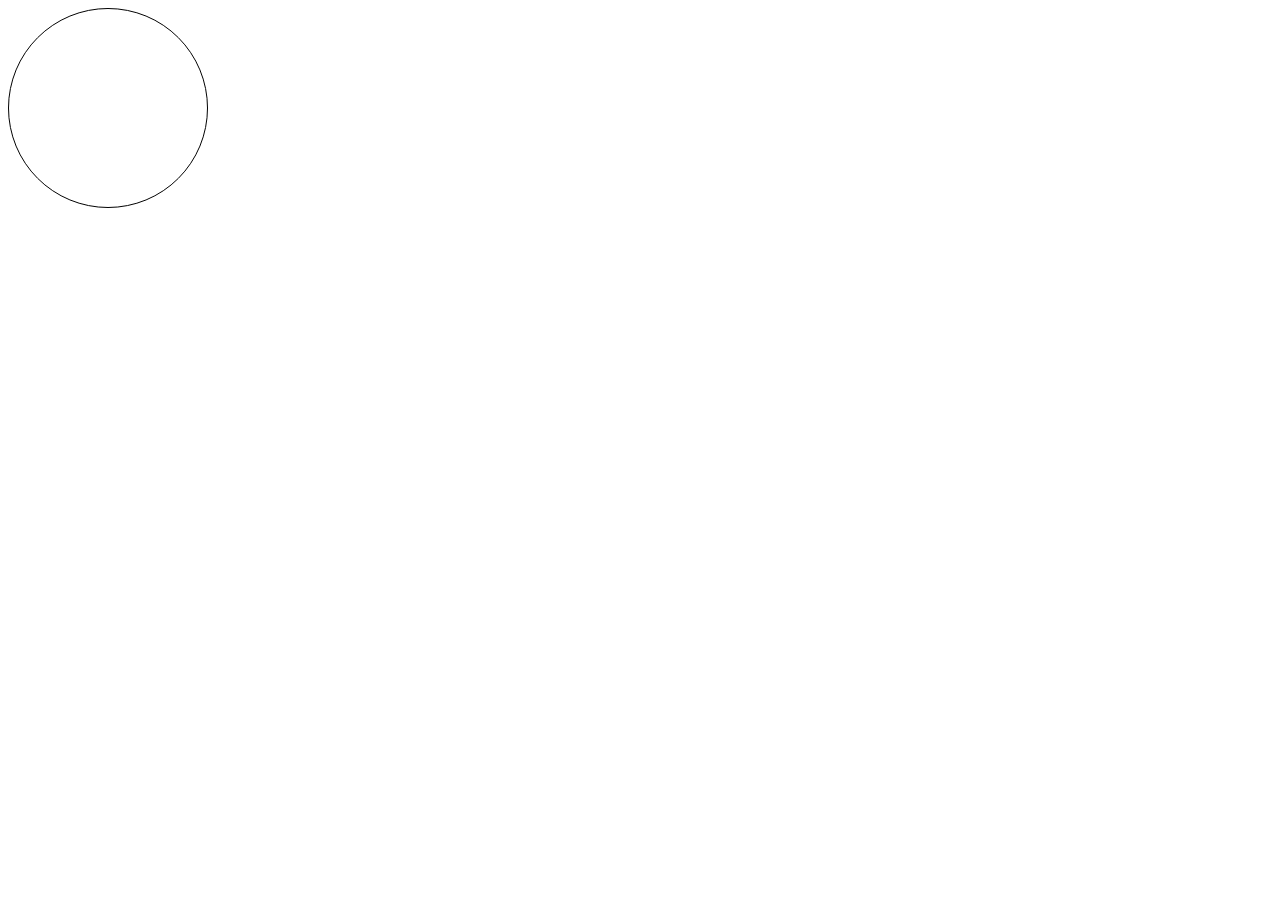
==== index.html @ 988ec016 "とりあえず丸作った" ====
<!DOCTYPE html>
<html lang="ja">
  <head>
    <meta charset="UTF-8" />
    <title>Magic Square</title>
    <link rel="stylesheet" href="css/style.css" />
  </head>
  <body>
    <div class="magic-square">
    </div>
  </body>
</html>
---- css/style.css ----
.magic-square {
    box-sizing: border-box;
    position: relative;
    max-width: 200px;
    max-height: 200px;
    height: 200px;
    width: 100%;
    border: 1px solid black;
    border-radius: 50%;
}
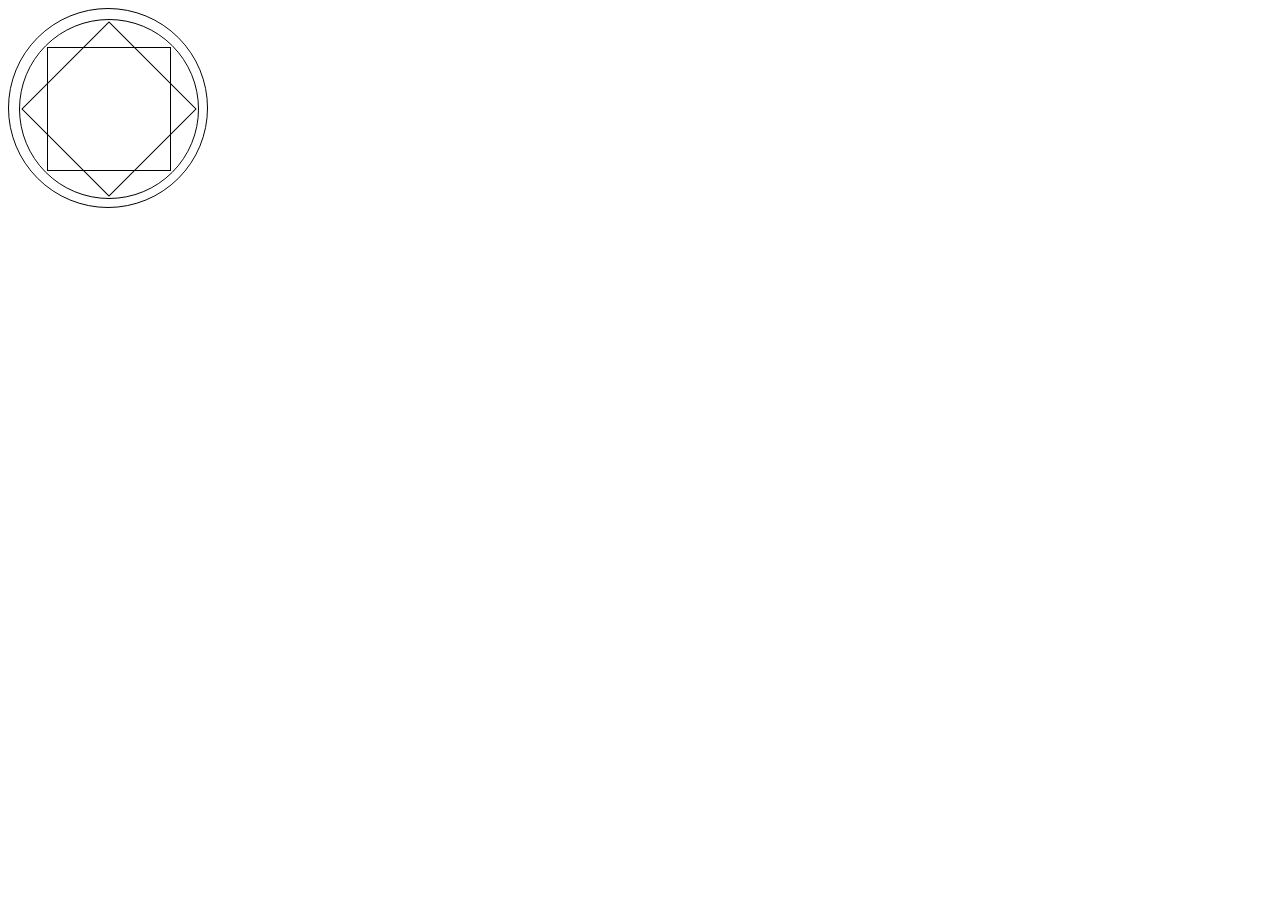
==== commit f4fb0230: "四角を二つ並べた" ====
--- a/index.html
+++ b/index.html
@@ -7,6 +7,10 @@
   </head>
   <body>
     <div class="magic-square">
+      <div class="magic-square-inner-maru">
+      </div>
+      <div class="magic-square-inner-shikaku-1"></div>
+      <div class="magic-square-inner-shikaku-2"></div>
     </div>
   </body>
 </html>
--- a/css/style.css
+++ b/css/style.css
@@ -7,4 +7,42 @@
     width: 100%;
     border: 1px solid black;
     border-radius: 50%;
+}
+
+.magic-square-inner-maru {
+    box-sizing: border-box;
+    position: absolute;
+    top: 5%;
+    left: 5%;
+    max-width: 180px;
+    max-height: 180px;
+    height: 180px;
+    width: 100%;
+    border: 1px solid black;
+    border-radius: 50%;
+}
+
+.magic-square-inner-shikaku-1 {
+    box-sizing: border-box;
+    position: absolute;
+    top: 19%;
+    left: 19%;
+    max-width: 124px;
+    max-height: 124px;
+    height: 124px;
+    width: 100%;
+    border: 1px solid black;
+}
+
+.magic-square-inner-shikaku-2 {
+    box-sizing: border-box;
+    position: absolute;
+    top: 19%;
+    left: 19%;
+    max-width: 124px;
+    max-height: 124px;
+    height: 124px;
+    width: 100%;
+    border: 1px solid black;
+    transform:rotate(45deg);
 }
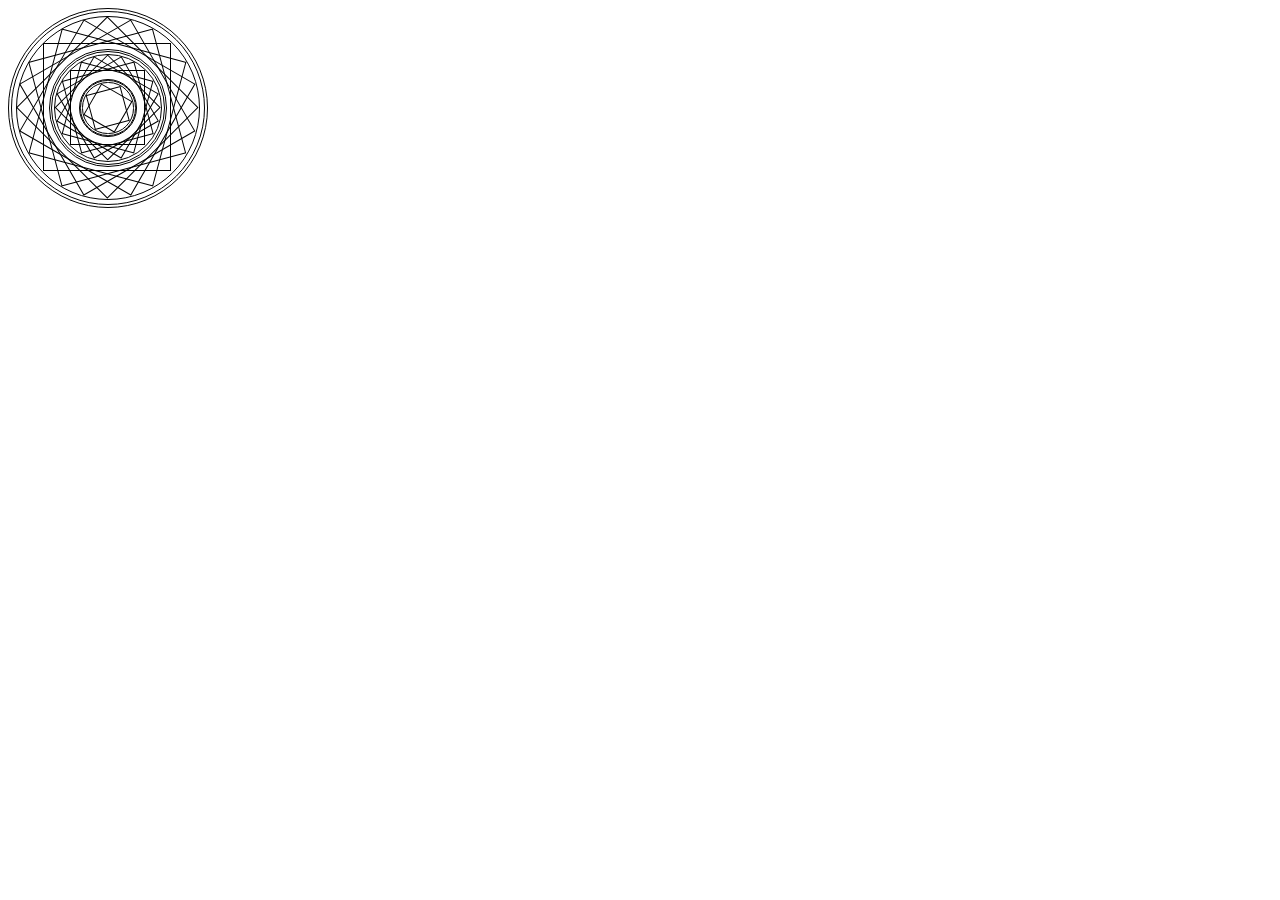
==== commit fb546326: "とりあえずやった" ====
--- a/index.html
+++ b/index.html
@@ -8,9 +8,33 @@
   <body>
     <div class="magic-square">
       <div class="magic-square-inner-maru">
+        <div class="magic-square-inner-shikaku-1"></div>
+        <div class="magic-square-inner-shikaku-2"></div>
+        <div class="magic-square-inner-shikaku-3"></div>
+        <div class="magic-square-inner-shikaku-4"></div>
+        <div class="magic-square-inner-shikaku-5"></div>
+        <div class="magic-square-inner-shikaku-6"></div>
       </div>
-      <div class="magic-square-inner-shikaku-1"></div>
-      <div class="magic-square-inner-shikaku-2"></div>
+      <div class="magic-square magic-square-part-2">
+        <div class="magic-square-inner-maru">
+          <div class="magic-square-inner-shikaku-1"></div>
+          <div class="magic-square-inner-shikaku-2"></div>
+          <div class="magic-square-inner-shikaku-3"></div>
+          <div class="magic-square-inner-shikaku-4"></div>
+          <div class="magic-square-inner-shikaku-5"></div>
+          <div class="magic-square-inner-shikaku-6"></div>
+        </div>
+        <div class="magic-square magic-square-part-3">
+          <div class="magic-square-inner-maru">
+            <!-- <div class="magic-square-inner-shikaku-1"></div> -->
+            <!-- <div class="magic-square-inner-shikaku-2"></div> -->
+            <!-- <div class="magic-square-inner-shikaku-3"></div> -->
+            <div class="magic-square-inner-shikaku-4"></div>
+            <!-- <div class="magic-square-inner-shikaku-5"></div> -->
+            <div class="magic-square-inner-shikaku-6"></div>
+          </div>
+      </div>
+  
     </div>
   </body>
 </html>
--- a/css/style.css
+++ b/css/style.css
@@ -11,38 +11,104 @@
 
 .magic-square-inner-maru {
     box-sizing: border-box;
+    top: 1%;
+    left: 1%;
     position: absolute;
-    top: 5%;
-    left: 5%;
-    max-width: 180px;
-    max-height: 180px;
-    height: 180px;
-    width: 100%;
+    width: 98%;
+    height: 98%;
     border: 1px solid black;
     border-radius: 50%;
+}
+
+.magic-square-inner-maru::after {
+    box-sizing: border-box;
+    top: 2%;
+    left: 2%;
+    position: absolute;
+    width: 96%;
+    height: 96%;
+    border: 1px solid black;
+    border-radius: 50%;
+    content: '';
 }
 
 .magic-square-inner-shikaku-1 {
     box-sizing: border-box;
     position: absolute;
-    top: 19%;
-    left: 19%;
-    max-width: 124px;
-    max-height: 124px;
-    height: 124px;
-    width: 100%;
+    top: 16%;
+    left: 16%;
+    height: 67%;
+    width: 67%;
     border: 1px solid black;
 }
 
 .magic-square-inner-shikaku-2 {
     box-sizing: border-box;
     position: absolute;
-    top: 19%;
-    left: 19%;
-    max-width: 124px;
-    max-height: 124px;
-    height: 124px;
-    width: 100%;
+    top: 16%;
+    left: 16%;
+    height: 67%;
+    width: 67%;
     border: 1px solid black;
     transform:rotate(45deg);
+}
+
+.magic-square-inner-shikaku-3 {
+    box-sizing: border-box;
+    position: absolute;
+    top: 16%;
+    left: 16%;
+    height: 67%;
+    width: 67%;
+    border: 1px solid black;
+    transform:rotate(15deg);
+}
+
+.magic-square-inner-shikaku-4 {
+    box-sizing: border-box;
+    position: absolute;
+    top: 16%;
+    left: 16%;
+    height: 67%;
+    width: 67%;
+    border: 1px solid black;
+    transform:rotate(30deg);
+}
+
+.magic-square-inner-shikaku-5 {
+    box-sizing: border-box;
+    position: absolute;
+    top: 16%;
+    left: 16%;
+    height: 67%;
+    width: 67%;
+    border: 1px solid black;
+    transform:rotate(60deg);
+}
+
+.magic-square-inner-shikaku-6 {
+    box-sizing: border-box;
+    position: absolute;
+    top: 16%;
+    left: 16%;
+    height: 67%;
+    width: 67%;
+    border: 1px solid black;
+    transform:rotate(75deg);
+}
+
+.magic-square-part-2 {
+    width: 60%;
+    height: 60%;
+    position: absolute;
+    top: 20%;
+    left: 20%;
+}
+
+.magic-square-part-3 {
+    width: 50%;
+    height: 50%;
+    position: absolute;
+    top: 25%;
+    left: 25%;
 }
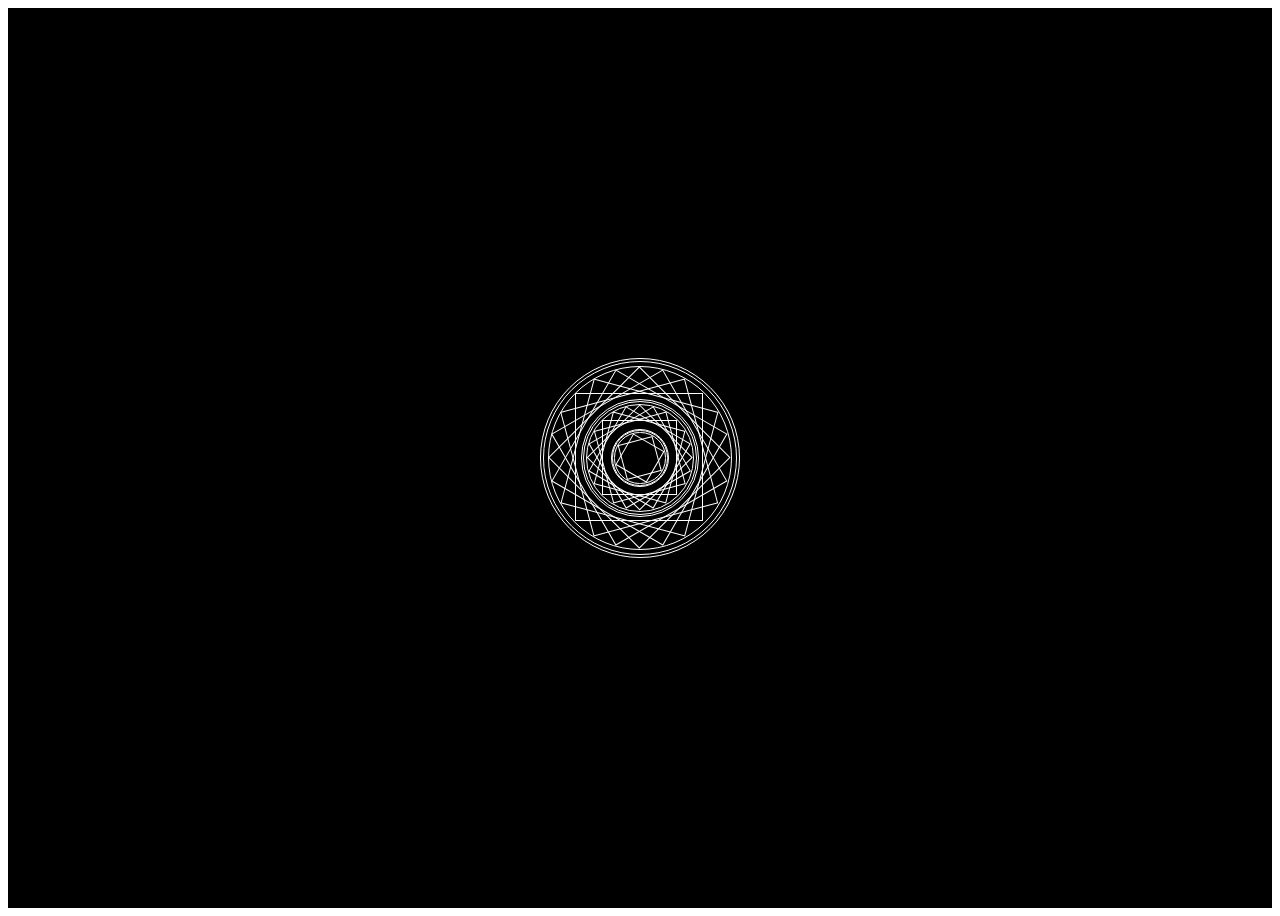
==== commit 59f05bdb: "後ろを黒にした" ====
--- a/index.html
+++ b/index.html
@@ -6,16 +6,8 @@
     <link rel="stylesheet" href="css/style.css" />
   </head>
   <body>
-    <div class="magic-square">
-      <div class="magic-square-inner-maru">
-        <div class="magic-square-inner-shikaku-1"></div>
-        <div class="magic-square-inner-shikaku-2"></div>
-        <div class="magic-square-inner-shikaku-3"></div>
-        <div class="magic-square-inner-shikaku-4"></div>
-        <div class="magic-square-inner-shikaku-5"></div>
-        <div class="magic-square-inner-shikaku-6"></div>
-      </div>
-      <div class="magic-square magic-square-part-2">
+    <div class="container">
+      <div class="magic-square">
         <div class="magic-square-inner-maru">
           <div class="magic-square-inner-shikaku-1"></div>
           <div class="magic-square-inner-shikaku-2"></div>
@@ -24,17 +16,27 @@
           <div class="magic-square-inner-shikaku-5"></div>
           <div class="magic-square-inner-shikaku-6"></div>
         </div>
-        <div class="magic-square magic-square-part-3">
+        <div class="magic-square magic-square-part-2">
           <div class="magic-square-inner-maru">
-            <!-- <div class="magic-square-inner-shikaku-1"></div> -->
-            <!-- <div class="magic-square-inner-shikaku-2"></div> -->
-            <!-- <div class="magic-square-inner-shikaku-3"></div> -->
+            <div class="magic-square-inner-shikaku-1"></div>
+            <div class="magic-square-inner-shikaku-2"></div>
+            <div class="magic-square-inner-shikaku-3"></div>
             <div class="magic-square-inner-shikaku-4"></div>
-            <!-- <div class="magic-square-inner-shikaku-5"></div> -->
+            <div class="magic-square-inner-shikaku-5"></div>
             <div class="magic-square-inner-shikaku-6"></div>
           </div>
+          <div class="magic-square magic-square-part-3">
+            <div class="magic-square-inner-maru">
+              <!-- <div class="magic-square-inner-shikaku-1"></div> -->
+              <!-- <div class="magic-square-inner-shikaku-2"></div> -->
+              <!-- <div class="magic-square-inner-shikaku-3"></div> -->
+              <div class="magic-square-inner-shikaku-4"></div>
+              <!-- <div class="magic-square-inner-shikaku-5"></div> -->
+              <div class="magic-square-inner-shikaku-6"></div>
+            </div>
+        </div>
+    
       </div>
-  
     </div>
   </body>
 </html>
--- a/css/style.css
+++ b/css/style.css
@@ -1,3 +1,11 @@
+.container {
+    display: flex;
+    height: 100vh;
+    justify-content: center;
+    align-items: center;
+    background-color: black;
+}
+
 .magic-square {
     box-sizing: border-box;
     position: relative;
@@ -5,8 +13,18 @@
     max-height: 200px;
     height: 200px;
     width: 100%;
-    border: 1px solid black;
+    border: 1px solid white;
     border-radius: 50%;
+    animation: magicSquare 10s linear infinite
+}
+
+@keyframes magicSquare {
+    0% {
+        transform: rotate(0deg)
+    }
+    100% {
+        transform: rotate(360deg)
+    }
 }
 
 .magic-square-inner-maru {
@@ -16,7 +34,7 @@
     position: absolute;
     width: 98%;
     height: 98%;
-    border: 1px solid black;
+    border: 1px solid white;
     border-radius: 50%;
 }
 
@@ -27,7 +45,7 @@
     position: absolute;
     width: 96%;
     height: 96%;
-    border: 1px solid black;
+    border: 1px solid white;
     border-radius: 50%;
     content: '';
 }
@@ -39,7 +57,7 @@
     left: 16%;
     height: 67%;
     width: 67%;
-    border: 1px solid black;
+    border: 1px solid white;
 }
 
 .magic-square-inner-shikaku-2 {
@@ -49,7 +67,7 @@
     left: 16%;
     height: 67%;
     width: 67%;
-    border: 1px solid black;
+    border: 1px solid white;
     transform:rotate(45deg);
 }
 
@@ -60,7 +78,7 @@
     left: 16%;
     height: 67%;
     width: 67%;
-    border: 1px solid black;
+    border: 1px solid white;
     transform:rotate(15deg);
 }
 
@@ -71,7 +89,7 @@
     left: 16%;
     height: 67%;
     width: 67%;
-    border: 1px solid black;
+    border: 1px solid white;
     transform:rotate(30deg);
 }
 
@@ -82,7 +100,7 @@
     left: 16%;
     height: 67%;
     width: 67%;
-    border: 1px solid black;
+    border: 1px solid white;
     transform:rotate(60deg);
 }
 
@@ -93,7 +111,7 @@
     left: 16%;
     height: 67%;
     width: 67%;
-    border: 1px solid black;
+    border: 1px solid white;
     transform:rotate(75deg);
 }
 
@@ -111,4 +129,5 @@
     position: absolute;
     top: 25%;
     left: 25%;
-}+}
+
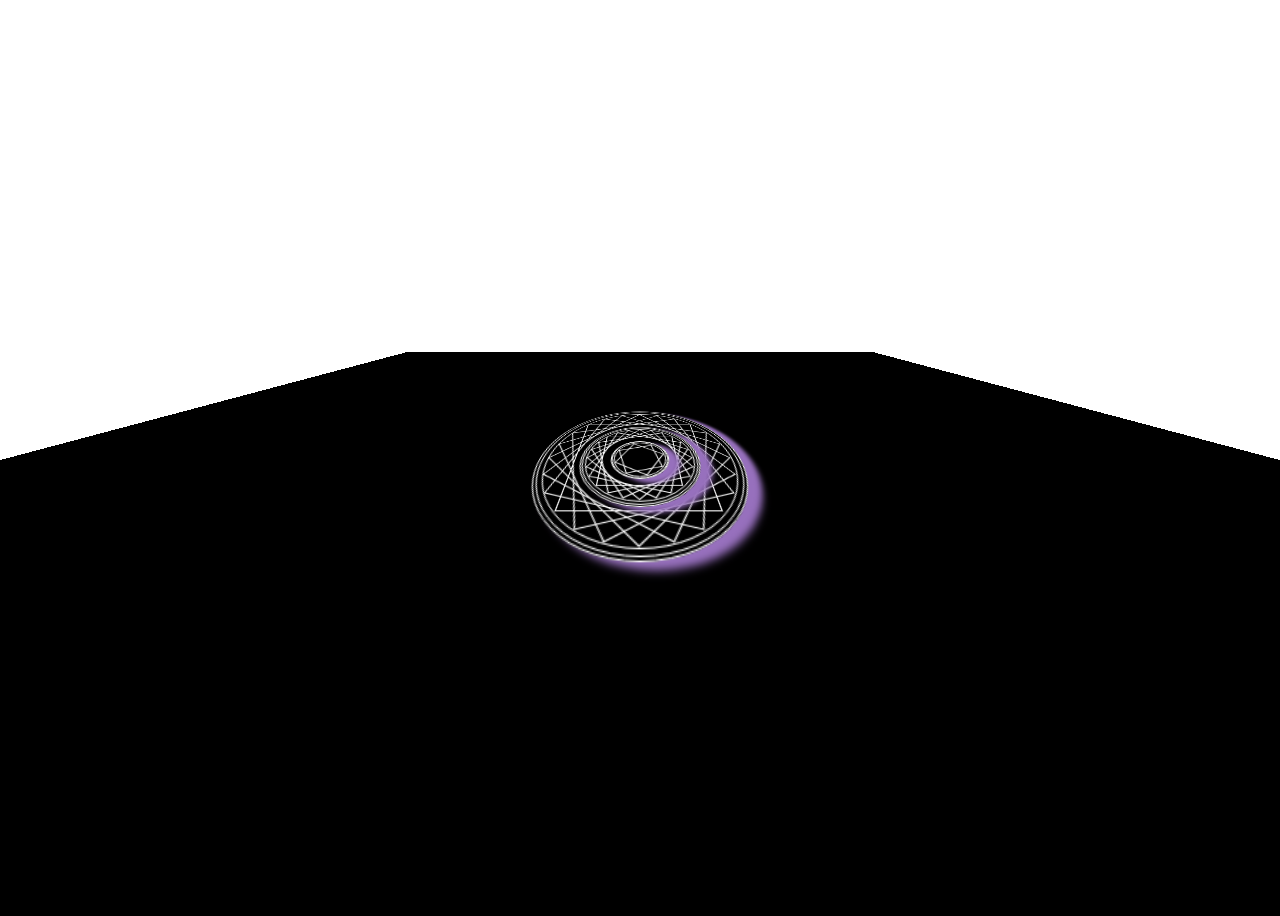
==== commit f4b35935: "立体感出した" ====
--- a/index.html
+++ b/index.html
@@ -35,8 +35,8 @@
               <div class="magic-square-inner-shikaku-6"></div>
             </div>
         </div>
-    
       </div>
     </div>
+
   </body>
 </html>
--- a/css/style.css
+++ b/css/style.css
@@ -1,9 +1,14 @@
+body {
+    /* background-color: black; */
+}
 .container {
     display: flex;
     height: 100vh;
+    width: 100%;
     justify-content: center;
     align-items: center;
     background-color: black;
+    transform: perspective(200px) rotateX(50deg);
 }
 
 .magic-square {
@@ -15,7 +20,8 @@
     width: 100%;
     border: 1px solid white;
     border-radius: 50%;
-    animation: magicSquare 10s linear infinite
+    animation: magicSquare 10s linear infinite;
+    box-shadow: 10px 5px 5px rgb(151, 112, 189);
 }
 
 @keyframes magicSquare {
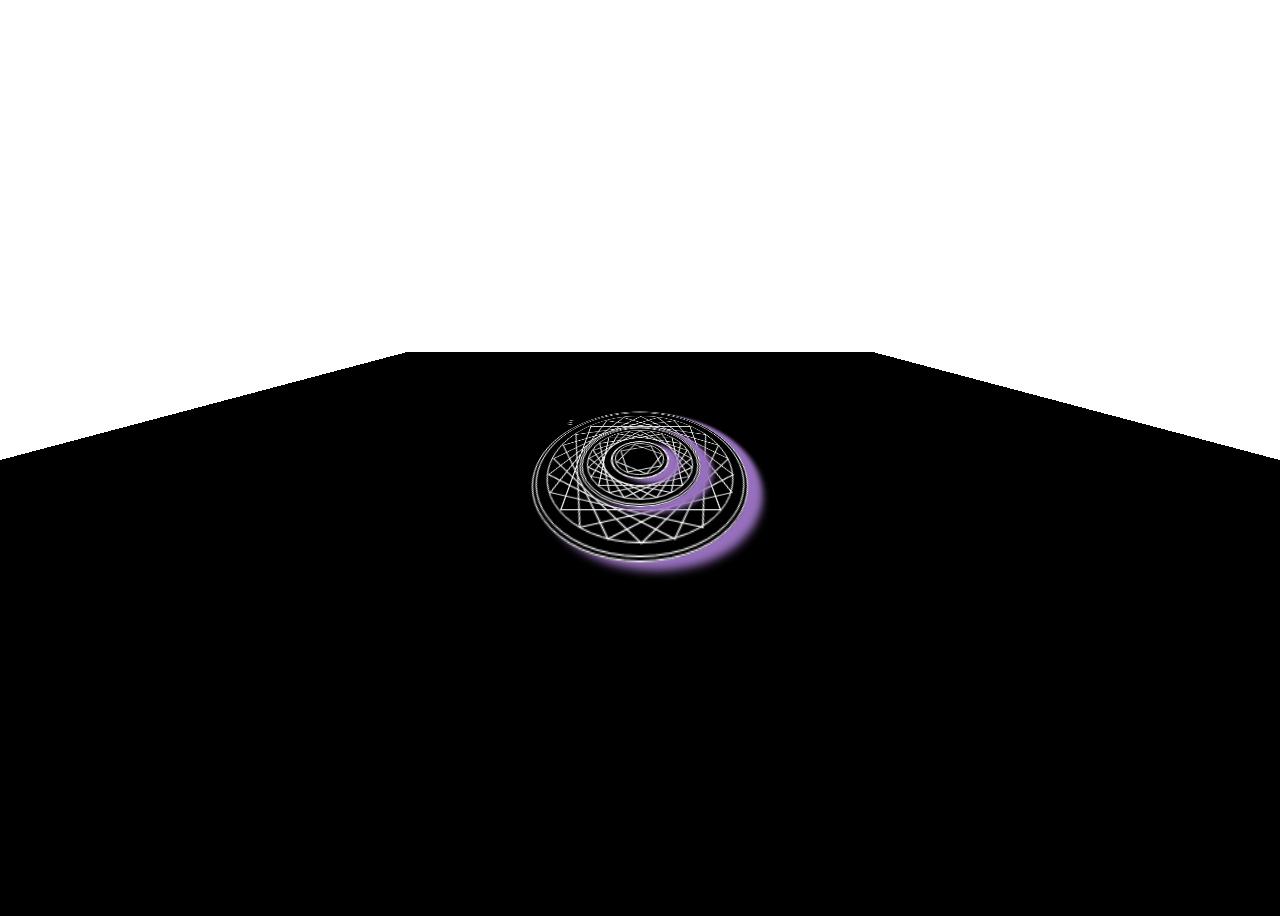
==== commit cc47997f: "幅調整した" ====
--- a/index.html
+++ b/index.html
@@ -9,6 +9,7 @@
     <div class="container">
       <div class="magic-square">
         <div class="magic-square-inner-maru">
+          <p>ミ</p>
           <div class="magic-square-inner-shikaku-1"></div>
           <div class="magic-square-inner-shikaku-2"></div>
           <div class="magic-square-inner-shikaku-3"></div>
--- a/css/style.css
+++ b/css/style.css
@@ -8,6 +8,7 @@
     justify-content: center;
     align-items: center;
     background-color: black;
+    color: white;
     transform: perspective(200px) rotateX(50deg);
 }
 
@@ -23,6 +24,11 @@
     animation: magicSquare 10s linear infinite;
     box-shadow: 10px 5px 5px rgb(151, 112, 189);
 }
+
+.magic-square:hover {
+    box-shadow: 0 0 30px 10px palevioletred
+}
+
 
 @keyframes magicSquare {
     0% {
@@ -46,11 +52,11 @@
 
 .magic-square-inner-maru::after {
     box-sizing: border-box;
-    top: 2%;
-    left: 2%;
+    top: 4%;
+    left: 4%;
     position: absolute;
-    width: 96%;
-    height: 96%;
+    width: 92%;
+    height: 92%;
     border: 1px solid white;
     border-radius: 50%;
     content: '';
@@ -59,20 +65,20 @@
 .magic-square-inner-shikaku-1 {
     box-sizing: border-box;
     position: absolute;
-    top: 16%;
-    left: 16%;
-    height: 67%;
-    width: 67%;
+    top: 18%;
+    left: 18%;
+    height: 64.5%;
+    width: 64.5%;
     border: 1px solid white;
 }
 
 .magic-square-inner-shikaku-2 {
     box-sizing: border-box;
     position: absolute;
-    top: 16%;
-    left: 16%;
-    height: 67%;
-    width: 67%;
+    top: 18%;
+    left: 18%;
+    height: 64.5%;
+    width: 64.5%;
     border: 1px solid white;
     transform:rotate(45deg);
 }
@@ -80,10 +86,10 @@
 .magic-square-inner-shikaku-3 {
     box-sizing: border-box;
     position: absolute;
-    top: 16%;
-    left: 16%;
-    height: 67%;
-    width: 67%;
+    top: 18%;
+    left: 18%;
+    height: 64.5%;
+    width: 64.5%;
     border: 1px solid white;
     transform:rotate(15deg);
 }
@@ -91,10 +97,10 @@
 .magic-square-inner-shikaku-4 {
     box-sizing: border-box;
     position: absolute;
-    top: 16%;
-    left: 16%;
-    height: 67%;
-    width: 67%;
+    top: 18%;
+    left: 18%;
+    height: 64.5%;
+    width: 64.5%;
     border: 1px solid white;
     transform:rotate(30deg);
 }
@@ -102,10 +108,10 @@
 .magic-square-inner-shikaku-5 {
     box-sizing: border-box;
     position: absolute;
-    top: 16%;
-    left: 16%;
-    height: 67%;
-    width: 67%;
+    top: 18%;
+    left: 18%;
+    height: 64.5%;
+    width: 64.5%;
     border: 1px solid white;
     transform:rotate(60deg);
 }
@@ -113,10 +119,10 @@
 .magic-square-inner-shikaku-6 {
     box-sizing: border-box;
     position: absolute;
-    top: 16%;
-    left: 16%;
-    height: 67%;
-    width: 67%;
+    top: 18%;
+    left: 18%;
+    height: 64.5%;
+    width: 64.5%;
     border: 1px solid white;
     transform:rotate(75deg);
 }
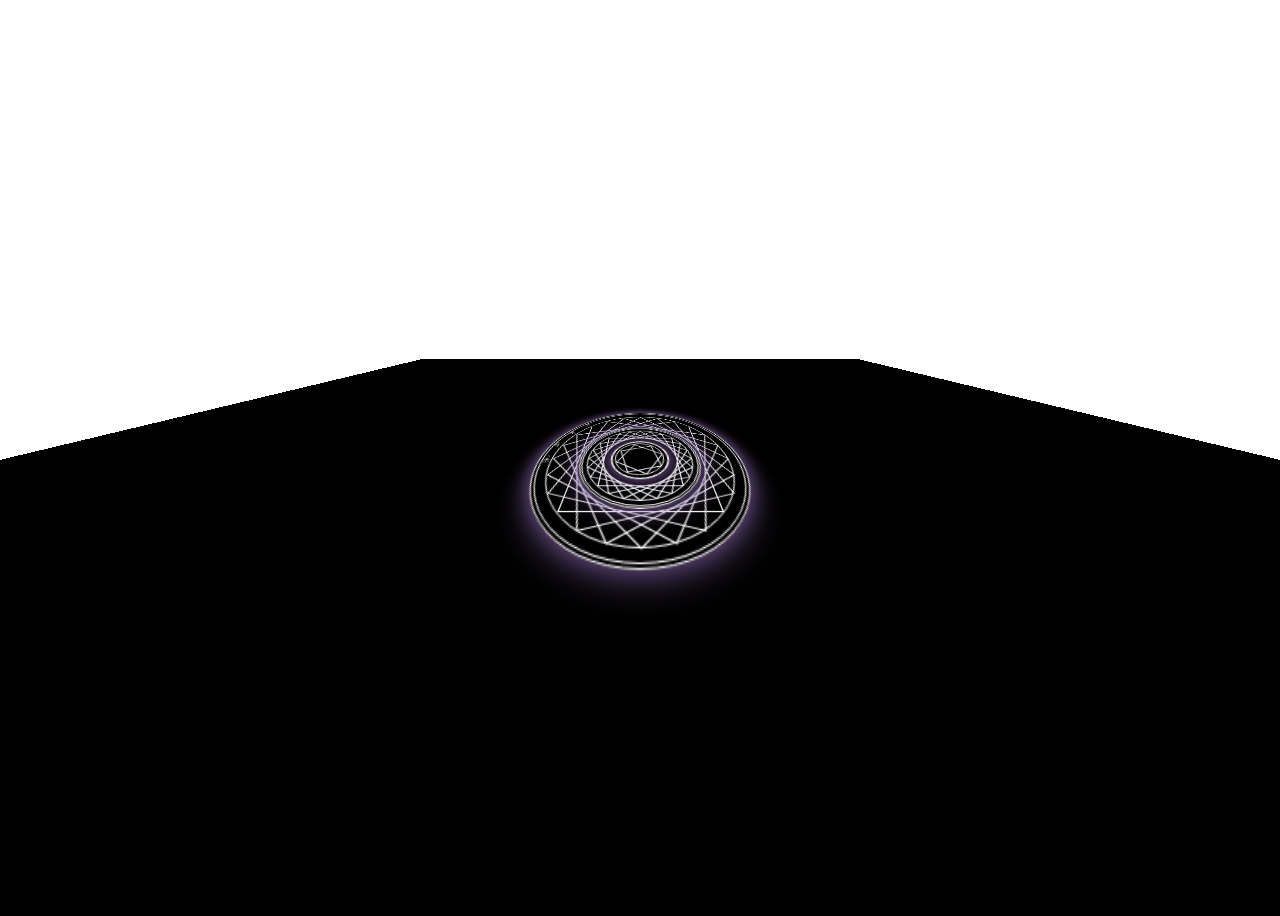
==== commit 66e086dd: "文字つけようとした" ====
--- a/index.html
+++ b/index.html
@@ -9,7 +9,10 @@
     <div class="container">
       <div class="magic-square">
         <div class="magic-square-inner-maru">
-          <p>ミ</p>
+          <div class="moji-8">ミ</div>
+          <div class="moji-9">ミ</div>
+          <div class="moji-10">ミ</div>
+          <div class="moji-11">ミ</div>
           <div class="magic-square-inner-shikaku-1"></div>
           <div class="magic-square-inner-shikaku-2"></div>
           <div class="magic-square-inner-shikaku-3"></div>
--- a/css/style.css
+++ b/css/style.css
@@ -9,7 +9,7 @@
     align-items: center;
     background-color: black;
     color: white;
-    transform: perspective(200px) rotateX(50deg);
+    transform: perspective(180px) rotateX(50deg);
 }
 
 .magic-square {
@@ -22,7 +22,7 @@
     border: 1px solid white;
     border-radius: 50%;
     animation: magicSquare 10s linear infinite;
-    box-shadow: 10px 5px 5px rgb(151, 112, 189);
+    box-shadow: 0 0 20px rgb(151, 112, 189);
 }
 
 .magic-square:hover {
@@ -143,3 +143,119 @@
     left: 25%;
 }
 
+.moji-12 {
+    position: absolute;
+    top: 0%;
+    left: 50%;
+}
+
+.moji-1 {
+    position: absolute;
+    top: 17%;
+    left: 67%;
+}
+
+.moji-2 {
+    position: absolute;
+    top: 34%;
+    left: 84%;
+}
+
+.moji-3 {
+    position: absolute;
+    top: 50%;
+    left: 100%;
+}
+
+.moji-4 {
+    position: absolute;
+    top: 67%;
+    left: 84%;
+}
+
+.moji-5 {
+    position: absolute;
+    top: 84%;
+    left: 67%;
+}
+
+.moji-6 {
+    position: absolute;
+    top: 100%;
+    left: 50%;
+}
+
+.moji-7 {
+    position: absolute;
+    top: 59%;
+    left: 1%;
+    font-size: 7px;
+}
+
+.moji-7::after {
+    position: absolute;
+    top: 59%;
+    left: 1%;
+    font-size: 7px;
+    content: 'タ';
+}
+
+.moji-8 {
+    position: absolute;
+    top: 47%;
+    left: 0%;
+    font-size: 7px;
+}
+
+.moji-8::after {
+    position: absolute;
+    top: 47%;
+    left: 0%;
+    font-size: 7px;
+    content: 'ホ';
+}
+
+.moji-9 {
+    position: absolute;
+    top: 35%;
+    left: 1%;
+    font-size: 7px;
+}
+
+.moji-9::after {
+    position: absolute;
+    top: 33%;
+    left: 2%;
+    font-size: 7px;
+    content: 'リ';
+}
+
+.moji-10 {
+    position: absolute;
+    top: 22%;
+    left: 6%;
+    font-size: 7px;
+}
+
+.moji-10::after {
+    position: absolute;
+    top: 22%;
+    left: 6%;
+    font-size: 7px;
+    content: 'ホ';
+}
+
+.moji-11 {
+    position: absolute;
+    top: 12%;
+    left: 13%;
+    font-size: 7px;
+}
+
+.moji-11::before {
+    position: absolute;
+    top: 12%;
+    left: 13%;
+    font-size: 7px;
+    content: 'ホ';
+}
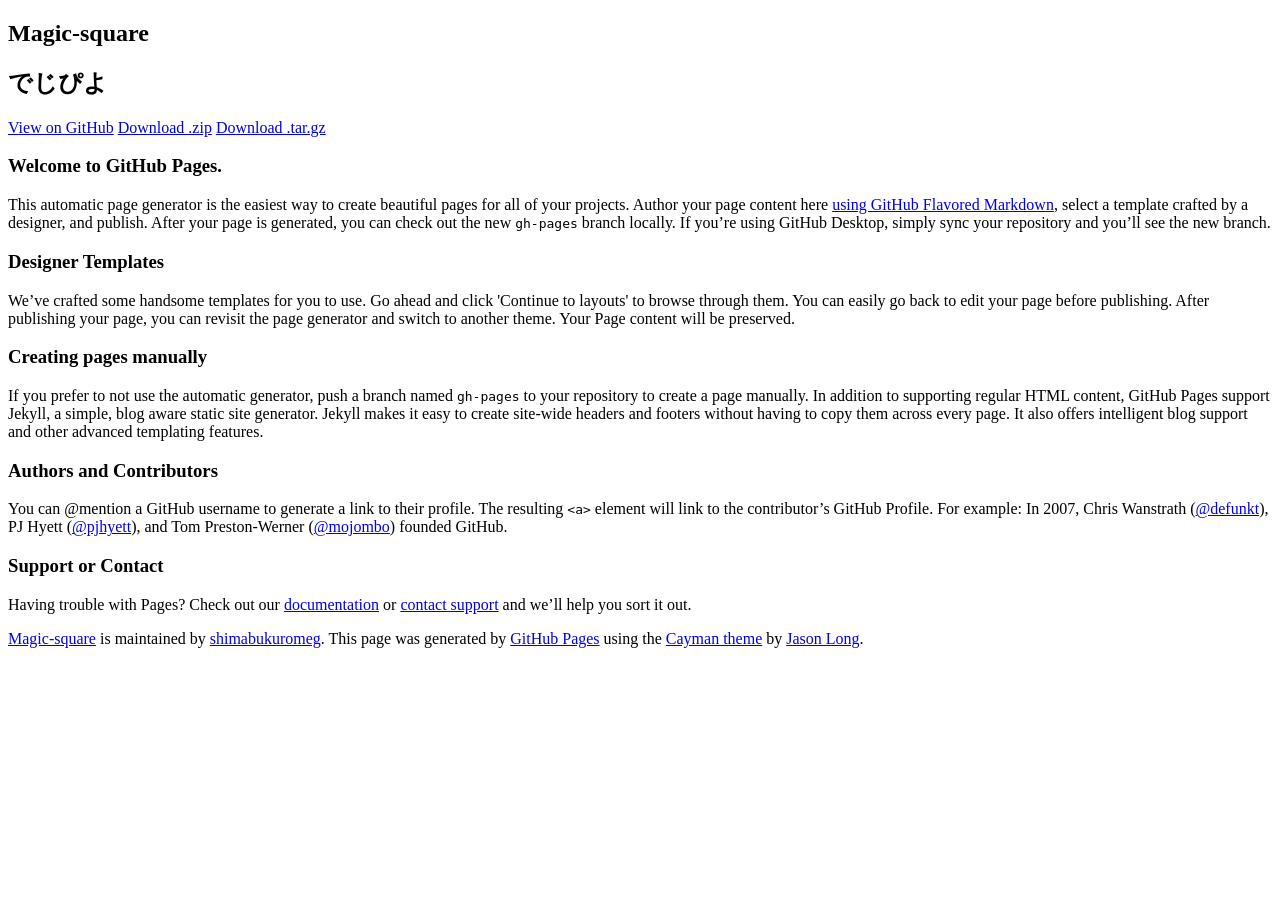
==== commit 92d01048: "Create master branch via GitHub" ====
--- a/index.html
+++ b/index.html
@@ -1,46 +1,48 @@
 <!DOCTYPE html>
-<html lang="ja">
+<html lang="en-us">
   <head>
-    <meta charset="UTF-8" />
-    <title>Magic Square</title>
-    <link rel="stylesheet" href="css/style.css" />
+    <meta charset="UTF-8">
+    <title>Magic-square by shimabukuromeg</title>
+    <meta name="viewport" content="width=device-width, initial-scale=1">
+    <link rel="stylesheet" type="text/css" href="stylesheets/normalize.css" media="screen">
+    <link href='https://fonts.googleapis.com/css?family=Open+Sans:400,700' rel='stylesheet' type='text/css'>
+    <link rel="stylesheet" type="text/css" href="stylesheets/stylesheet.css" media="screen">
+    <link rel="stylesheet" type="text/css" href="stylesheets/github-light.css" media="screen">
   </head>
   <body>
-    <div class="container">
-      <div class="magic-square">
-        <div class="magic-square-inner-maru">
-          <div class="moji-8">ミ</div>
-          <div class="moji-9">ミ</div>
-          <div class="moji-10">ミ</div>
-          <div class="moji-11">ミ</div>
-          <div class="magic-square-inner-shikaku-1"></div>
-          <div class="magic-square-inner-shikaku-2"></div>
-          <div class="magic-square-inner-shikaku-3"></div>
-          <div class="magic-square-inner-shikaku-4"></div>
-          <div class="magic-square-inner-shikaku-5"></div>
-          <div class="magic-square-inner-shikaku-6"></div>
-        </div>
-        <div class="magic-square magic-square-part-2">
-          <div class="magic-square-inner-maru">
-            <div class="magic-square-inner-shikaku-1"></div>
-            <div class="magic-square-inner-shikaku-2"></div>
-            <div class="magic-square-inner-shikaku-3"></div>
-            <div class="magic-square-inner-shikaku-4"></div>
-            <div class="magic-square-inner-shikaku-5"></div>
-            <div class="magic-square-inner-shikaku-6"></div>
-          </div>
-          <div class="magic-square magic-square-part-3">
-            <div class="magic-square-inner-maru">
-              <!-- <div class="magic-square-inner-shikaku-1"></div> -->
-              <!-- <div class="magic-square-inner-shikaku-2"></div> -->
-              <!-- <div class="magic-square-inner-shikaku-3"></div> -->
-              <div class="magic-square-inner-shikaku-4"></div>
-              <!-- <div class="magic-square-inner-shikaku-5"></div> -->
-              <div class="magic-square-inner-shikaku-6"></div>
-            </div>
-        </div>
-      </div>
-    </div>
+    <section class="page-header">
+      <h1 class="project-name">Magic-square</h1>
+      <h2 class="project-tagline">でじぴよ</h2>
+      <a href="https://github.com/shimabukuromeg/magic-square" class="btn">View on GitHub</a>
+      <a href="https://github.com/shimabukuromeg/magic-square/zipball/master" class="btn">Download .zip</a>
+      <a href="https://github.com/shimabukuromeg/magic-square/tarball/master" class="btn">Download .tar.gz</a>
+    </section>
 
+    <section class="main-content">
+      <h3>
+<a id="welcome-to-github-pages" class="anchor" href="#welcome-to-github-pages" aria-hidden="true"><span aria-hidden="true" class="octicon octicon-link"></span></a>Welcome to GitHub Pages.</h3>
+<p>This automatic page generator is the easiest way to create beautiful pages for all of your projects. Author your page content here <a href="https://guides.github.com/features/mastering-markdown/">using GitHub Flavored Markdown</a>, select a template crafted by a designer, and publish. After your page is generated, you can check out the new <code>gh-pages</code> branch locally. If you’re using GitHub Desktop, simply sync your repository and you’ll see the new branch.</p>
+<h3>
+<a id="designer-templates" class="anchor" href="#designer-templates" aria-hidden="true"><span aria-hidden="true" class="octicon octicon-link"></span></a>Designer Templates</h3>
+<p>We’ve crafted some handsome templates for you to use. Go ahead and click 'Continue to layouts' to browse through them. You can easily go back to edit your page before publishing. After publishing your page, you can revisit the page generator and switch to another theme. Your Page content will be preserved.</p>
+<h3>
+<a id="creating-pages-manually" class="anchor" href="#creating-pages-manually" aria-hidden="true"><span aria-hidden="true" class="octicon octicon-link"></span></a>Creating pages manually</h3>
+<p>If you prefer to not use the automatic generator, push a branch named <code>gh-pages</code> to your repository to create a page manually. In addition to supporting regular HTML content, GitHub Pages support Jekyll, a simple, blog aware static site generator. Jekyll makes it easy to create site-wide headers and footers without having to copy them across every page. It also offers intelligent blog support and other advanced templating features.</p>
+<h3>
+<a id="authors-and-contributors" class="anchor" href="#authors-and-contributors" aria-hidden="true"><span aria-hidden="true" class="octicon octicon-link"></span></a>Authors and Contributors</h3>
+<p>You can @mention a GitHub username to generate a link to their profile. The resulting <code>&lt;a&gt;</code> element will link to the contributor’s GitHub Profile. For example: In 2007, Chris Wanstrath (<a class="user-mention" data-hovercard-type="user" data-hovercard-url="/users/defunkt/hovercard" data-octo-click="hovercard-link-click" data-octo-dimensions="link_type:self" href="https://github.com/defunkt">@defunkt</a>), PJ Hyett (<a class="user-mention" data-hovercard-type="user" data-hovercard-url="/users/pjhyett/hovercard" data-octo-click="hovercard-link-click" data-octo-dimensions="link_type:self" href="https://github.com/pjhyett">@pjhyett</a>), and Tom Preston-Werner (<a class="user-mention" data-hovercard-type="user" data-hovercard-url="/users/mojombo/hovercard" data-octo-click="hovercard-link-click" data-octo-dimensions="link_type:self" href="https://github.com/mojombo">@mojombo</a>) founded GitHub.</p>
+<h3>
+<a id="support-or-contact" class="anchor" href="#support-or-contact" aria-hidden="true"><span aria-hidden="true" class="octicon octicon-link"></span></a>Support or Contact</h3>
+<p>Having trouble with Pages? Check out our <a href="https://help.github.com/pages">documentation</a> or <a href="https://github.com/contact">contact support</a> and we’ll help you sort it out.</p>
+
+      <footer class="site-footer">
+        <span class="site-footer-owner"><a href="https://github.com/shimabukuromeg/magic-square">Magic-square</a> is maintained by <a href="https://github.com/shimabukuromeg">shimabukuromeg</a>.</span>
+
+        <span class="site-footer-credits">This page was generated by <a href="https://pages.github.com">GitHub Pages</a> using the <a href="https://github.com/jasonlong/cayman-theme">Cayman theme</a> by <a href="https://twitter.com/jasonlong">Jason Long</a>.</span>
+      </footer>
+
+    </section>
+
+  
   </body>
 </html>
--- a/stylesheets/github-light.css
+++ b/stylesheets/github-light.css
@@ -0,0 +1,130 @@
+/*!
+ * GitHub Light v0.4.1
+ * Copyright (c) 2012 - 2017 GitHub, Inc.
+ * Licensed under MIT (https://github.com/primer/github-syntax-theme-generator/blob/master/LICENSE)
+ */
+
+.pl-c /* comment, punctuation.definition.comment, string.comment */ {
+  color: #6a737d;
+}
+
+.pl-c1 /* constant, entity.name.constant, variable.other.constant, variable.language, support, meta.property-name, support.constant, support.variable, meta.module-reference, markup.raw, meta.diff.header, meta.output */,
+.pl-s .pl-v /* string variable */ {
+  color: #005cc5;
+}
+
+.pl-e /* entity */,
+.pl-en /* entity.name */ {
+  color: #6f42c1;
+}
+
+.pl-smi /* variable.parameter.function, storage.modifier.package, storage.modifier.import, storage.type.java, variable.other */,
+.pl-s .pl-s1 /* string source */ {
+  color: #24292e;
+}
+
+.pl-ent /* entity.name.tag, markup.quote */ {
+  color: #22863a;
+}
+
+.pl-k /* keyword, storage, storage.type */ {
+  color: #d73a49;
+}
+
+.pl-s /* string */,
+.pl-pds /* punctuation.definition.string, source.regexp, string.regexp.character-class */,
+.pl-s .pl-pse .pl-s1 /* string punctuation.section.embedded source */,
+.pl-sr /* string.regexp */,
+.pl-sr .pl-cce /* string.regexp constant.character.escape */,
+.pl-sr .pl-sre /* string.regexp source.ruby.embedded */,
+.pl-sr .pl-sra /* string.regexp string.regexp.arbitrary-repitition */ {
+  color: #032f62;
+}
+
+.pl-v /* variable */,
+.pl-smw /* sublimelinter.mark.warning */ {
+  color: #e36209;
+}
+
+.pl-bu /* invalid.broken, invalid.deprecated, invalid.unimplemented, message.error, brackethighlighter.unmatched, sublimelinter.mark.error */ {
+  color: #b31d28;
+}
+
+.pl-ii /* invalid.illegal */ {
+  color: #fafbfc;
+  background-color: #b31d28;
+}
+
+.pl-c2 /* carriage-return */ {
+  color: #fafbfc;
+  background-color: #d73a49;
+}
+
+.pl-c2::before /* carriage-return */ {
+  content: "^M";
+}
+
+.pl-sr .pl-cce /* string.regexp constant.character.escape */ {
+  font-weight: bold;
+  color: #22863a;
+}
+
+.pl-ml /* markup.list */ {
+  color: #735c0f;
+}
+
+.pl-mh /* markup.heading */,
+.pl-mh .pl-en /* markup.heading entity.name */,
+.pl-ms /* meta.separator */ {
+  font-weight: bold;
+  color: #005cc5;
+}
+
+.pl-mi /* markup.italic */ {
+  font-style: italic;
+  color: #24292e;
+}
+
+.pl-mb /* markup.bold */ {
+  font-weight: bold;
+  color: #24292e;
+}
+
+.pl-md /* markup.deleted, meta.diff.header.from-file, punctuation.definition.deleted */ {
+  color: #b31d28;
+  background-color: #ffeef0;
+}
+
+.pl-mi1 /* markup.inserted, meta.diff.header.to-file, punctuation.definition.inserted */ {
+  color: #22863a;
+  background-color: #f0fff4;
+}
+
+.pl-mc /* markup.changed, punctuation.definition.changed */ {
+  color: #e36209;
+  background-color: #ffebda;
+}
+
+.pl-mi2 /* markup.ignored, markup.untracked */ {
+  color: #f6f8fa;
+  background-color: #005cc5;
+}
+
+.pl-mdr /* meta.diff.range */ {
+  font-weight: bold;
+  color: #6f42c1;
+}
+
+.pl-ba /* brackethighlighter.tag, brackethighlighter.curly, brackethighlighter.round, brackethighlighter.square, brackethighlighter.angle, brackethighlighter.quote */ {
+  color: #586069;
+}
+
+.pl-sg /* sublimelinter.gutter-mark */ {
+  color: #959da5;
+}
+
+.pl-corl /* constant.other.reference.link, string.other.link */ {
+  text-decoration: underline;
+  color: #032f62;
+}
+
